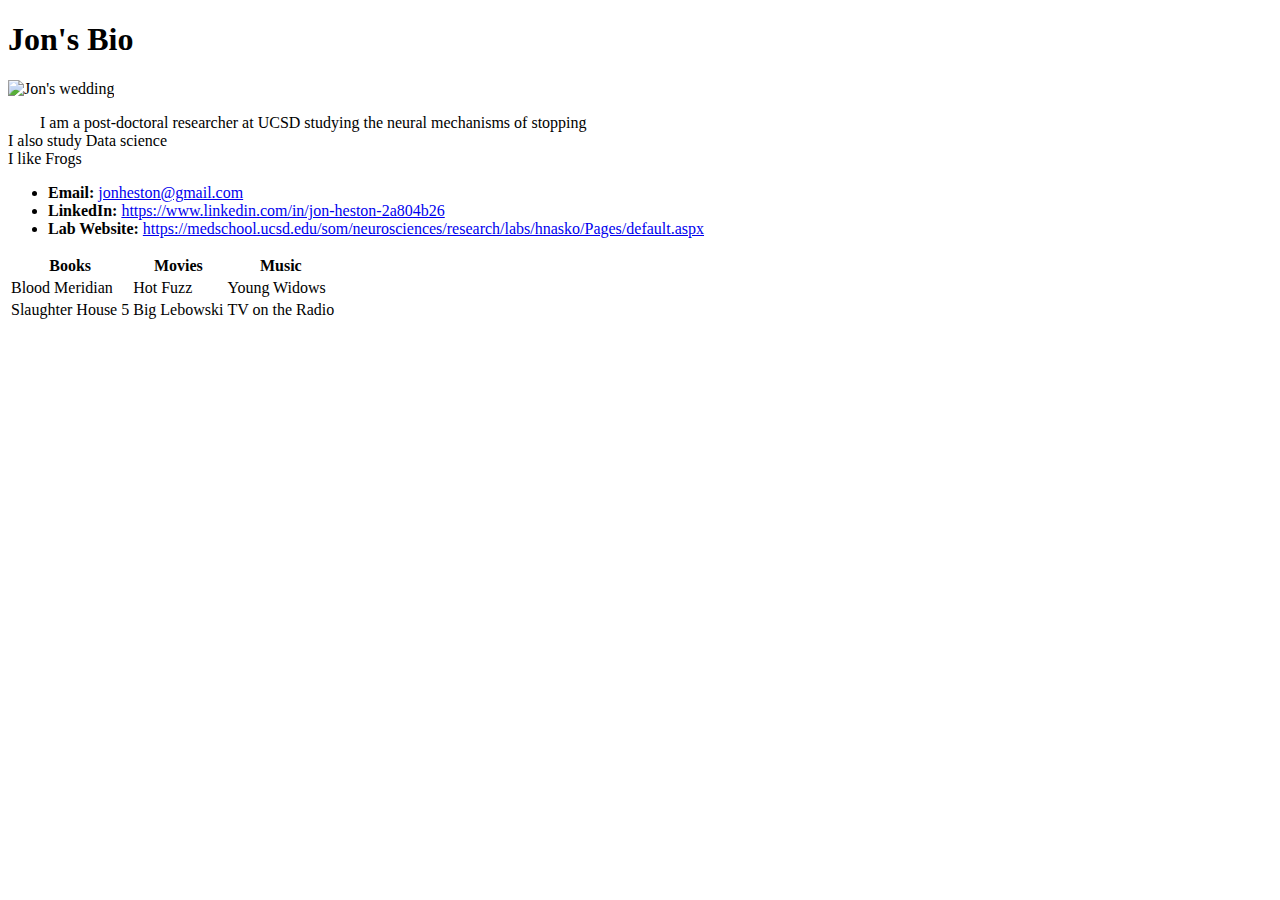
==== index.html @ 4dbaadc9 "Index.html" ====
<!Doctype html>

<html lang = "us-eng">

<h1>Jon's Bio</h1>

<header>
    <meta charset="UTF-8">
    <title>Jon Heston</title>    
</header>

<img width="200" src=/Users/jonheston/Downloads/Jon_Heston.jpg alt="Jon's wedding">


<p>&nbsp &nbsp &nbsp &nbsp I am a post-doctoral researcher at UCSD studying the neural mechanisms of stopping<br>
I also study Data science <br>
I like Frogs</p>
<ul>
    <li><strong>Email:</strong> <a href="#">jonheston@gmail.com</a></li>
    <li><strong>LinkedIn:</strong> <a href="#">https://www.linkedin.com/in/jon-heston-2a804b26</a></li>
    <li><strong>Lab Website: </strong> <a href="#">https://medschool.ucsd.edu/som/neurosciences/research/labs/hnasko/Pages/default.aspx</a></li>
</ul>

<table>
    <tr>
        <th>Books</th>
        <th>Movies</th>
        <th>Music</th>
    </tr>
    <tr>
        <td>Blood Meridian</td>
        <td>Hot Fuzz</td>
        <td>Young Widows</td>
    </tr>
    <tr>
            <td>Slaughter House 5</td>
            <td>Big Lebowski</td>
            <td>TV on the Radio</td>
        </tr>
</table>
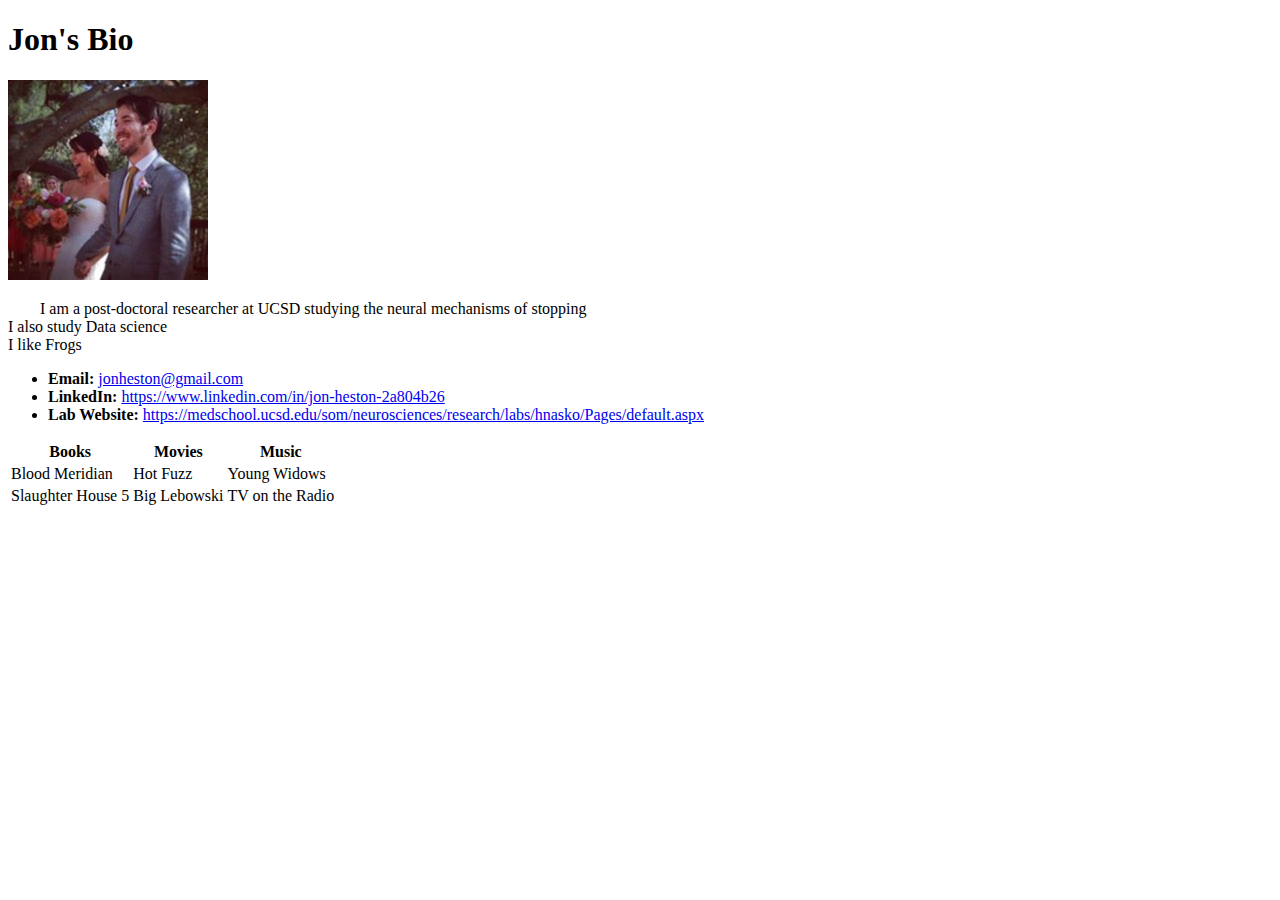
==== commit 6b78457c: "added picture" ====
--- a/index.html
+++ b/index.html
@@ -9,7 +9,7 @@
     <title>Jon Heston</title>    
 </header>
 
-<img width="200" src=/Users/jonheston/Downloads/Jon_Heston.jpg alt="Jon's wedding">
+<img width="200" src="Jon_Heston.jpg" alt="Jon's wedding">
 
 
 <p>&nbsp &nbsp &nbsp &nbsp I am a post-doctoral researcher at UCSD studying the neural mechanisms of stopping<br>
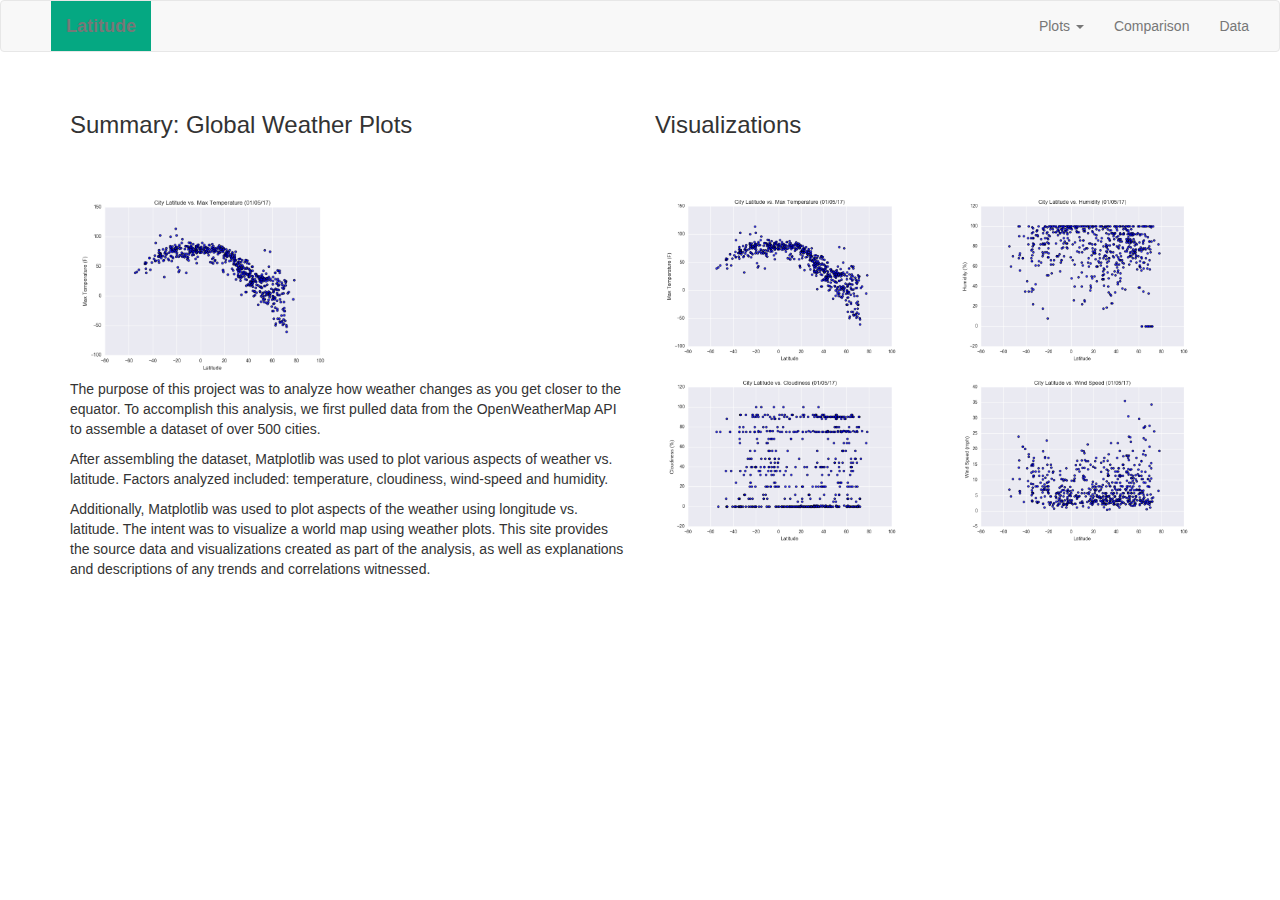
==== commit 5eec3ce2: "Add files via upload" ====
--- a/index.html
+++ b/index.html
@@ -1,41 +1,79 @@
-<!Doctype html>
+<!DOCTYPE html>
+<html lang="en">
 
-<html lang = "us-eng">
+<head>
+  <meta charset="UTF-8">
+  <title>Web Visualization-Weather Dashboard</title>
+  <link rel="stylesheet" href="style.css">
+  <link rel="stylesheet" href="https://maxcdn.bootstrapcdn.com/bootstrap/3.3.7/css/bootstrap.min.css" integrity="sha384-BVYiiSIFeK1dGmJRAkycuHAHRg32OmUcww7on3RYdg4Va+PmSTsz/K68vbdEjh4u" crossorigin="anonymous">
+</head>
 
-<h1>Jon's Bio</h1>
+<body>
+  <nav class="navbar navbar-default">
+    <div class="container-fluid">
+      <div class="navbar-header">
+        <a class="navbar-brand" href="index.html">Latitude</a>
+      </div>
+      <div class="collapse navbar-collapse" id="bs-example-navbar-collapse-1">
+        <ul class="nav navbar-nav navbar-right">
+          <li class="dropdown">
+            <a href="#" class="dropdown-toggle" data-toggle="dropdown" role="button">Plots <span class="caret"></span></a>
+            <ul class="dropdown-menu">
+              <li><a href="lat_vs_maxtemp.html">Latitude vs. Max Temperature</a></li>
+              <li><a href="lat_vs_humidity.html">Latitude vs. Humidity</a></li>
+              <li><a href="lat_vs_clouds.html">Latitude vs. Cloudiness</a></li>
+              <li><a href="lat_vs_wind.html">Latitude vs. Wind Speed</a></li>
+            </ul>
+          </li>
+          <li><a href="comparison.html">Comparison</a></li>
+          <li><a href="rawdata.html">Data</a></li>
+        </ul>
+      </div>
+    </div>
+  </nav>
 
-<header>
-    <meta charset="UTF-8">
-    <title>Jon Heston</title>    
-</header>
+  <div class="container">
+    <div class="row">
+        <div class="col-md-6 pad top"> <br>
+          <h3>Summary: Global Weather Plots</h3> <br>
+        </div>
+        <div class="col-md-6 pad top"> <br>
+          <h3>Visualizations</h3> <br>
+        </div>
+      </div>
+    <div class="row">
+        <div class="col-md-6 pad top"> <br>
+          <div class="pull-left">
+            <img src="Fig1.png" alt="City Latitude vs Max Temp (F)" width= "50%" height="50%">
+          </div>
+          <div class="text-left">
+            <p> The purpose of this project was to analyze how weather changes as you get closer to the
+                equator.  To accomplish this analysis, we first pulled data from the OpenWeatherMap
+                API to assemble a dataset of over 500 cities. </p>
+            <p> After assembling the dataset, Matplotlib was used to plot various aspects of weather
+                vs. latitude. Factors analyzed included: temperature, cloudiness, wind-speed and humidity. </p>
+            <p> Additionally, Matplotlib was used to plot aspects of the weather using longitude
+                vs. latitude. The intent was to visualize a world map using weather plots. This site
+                provides the source data and visualizations created as part of the analysis,
+                as well as explanations and descriptions of any trends and correlations witnessed. </p>
+          </div>
+        </div>
+        <div class="col-md-3 pad top"> <br>
+          <div class="pull-right">
+            <a href="lat_vs_maxtemp.html"><img src="Fig1.png" alt="City Latitude vs Max Temp (F)" width="100%" height="100%"></a>
+            <a href="lat_vs_clouds.html"><img src="Fig3.png" alt="City Latitude vs Cloudiness" width="100%" height="100%"></a>
+          </div>
+       </div>
+       <div class="col-md-3 pad top"> <br>
+        <div class="pull-left">
+            <a href="lat_vs_humidity.html"><img src="Fig2.png" alt="City Latitude vs Humidity (%)" width="100%" height="100%"></a>
+            <a href="lat_vs_wind.html"><img src="Fig4.png" alt="Latitude vs. Windspeed (mph)" width="100%" height="100%"></a>
+        </div>
 
-<img width="200" src="Jon_Heston.jpg" alt="Jon's wedding">
+      </div>
 
+  </div>
 
-<p>&nbsp &nbsp &nbsp &nbsp I am a post-doctoral researcher at UCSD studying the neural mechanisms of stopping<br>
-I also study Data science <br>
-I like Frogs</p>
-<ul>
-    <li><strong>Email:</strong> <a href="#">jonheston@gmail.com</a></li>
-    <li><strong>LinkedIn:</strong> <a href="#">https://www.linkedin.com/in/jon-heston-2a804b26</a></li>
-    <li><strong>Lab Website: </strong> <a href="#">https://medschool.ucsd.edu/som/neurosciences/research/labs/hnasko/Pages/default.aspx</a></li>
-</ul>
-
-<table>
-    <tr>
-        <th>Books</th>
-        <th>Movies</th>
-        <th>Music</th>
-    </tr>
-    <tr>
-        <td>Blood Meridian</td>
-        <td>Hot Fuzz</td>
-        <td>Young Widows</td>
-    </tr>
-    <tr>
-            <td>Slaughter House 5</td>
-            <td>Big Lebowski</td>
-            <td>TV on the Radio</td>
-        </tr>
-</table>
-
+  </body>
+  
+  </html>
--- a/style.css
+++ b/style.css
@@ -0,0 +1,52 @@
+body {
+    background-color: rgb(207, 201, 201);
+}
+
+h1 {
+     color: rgb(5,168,130);
+     background-color: white;
+     font-family: Arial, Helvetica, sans-serif;
+     font-weight: bold;
+}
+
+h3 {
+     color: rgb(5,168,130);
+     background-color: white;
+     font-family: Arial, Helvetica, sans-serif;
+     font-weight: bold;
+}
+
+
+
+p {
+   font-family: sans-Arial, Helvetica, sans-serif;
+   font-size: 12
+}
+
+.container {
+  background-color: white;
+}
+
+.navbar {
+         padding-left: 50px;
+}
+
+.navbar-brand {
+               background-color: rgb(5,168,130);
+               font-family: Arial, Helvetica, sans-serif;
+               font-weight: bold;
+               color: rgb(53, 53, 53);
+}
+
+/* Here we define a navbar style that will ONLY be applied at screen sizes below 480 pixels */
+@media (max-width: 480px) {
+  .navbar {
+    background-color: rgb(5,168,130);
+}
+
+  .navbar-brand {
+                 background-color: white;
+                 font-family: Arial, Helvetica, sans-serif;
+                 font-weight: bold;
+                 color: rgb(5,168,130);
+}